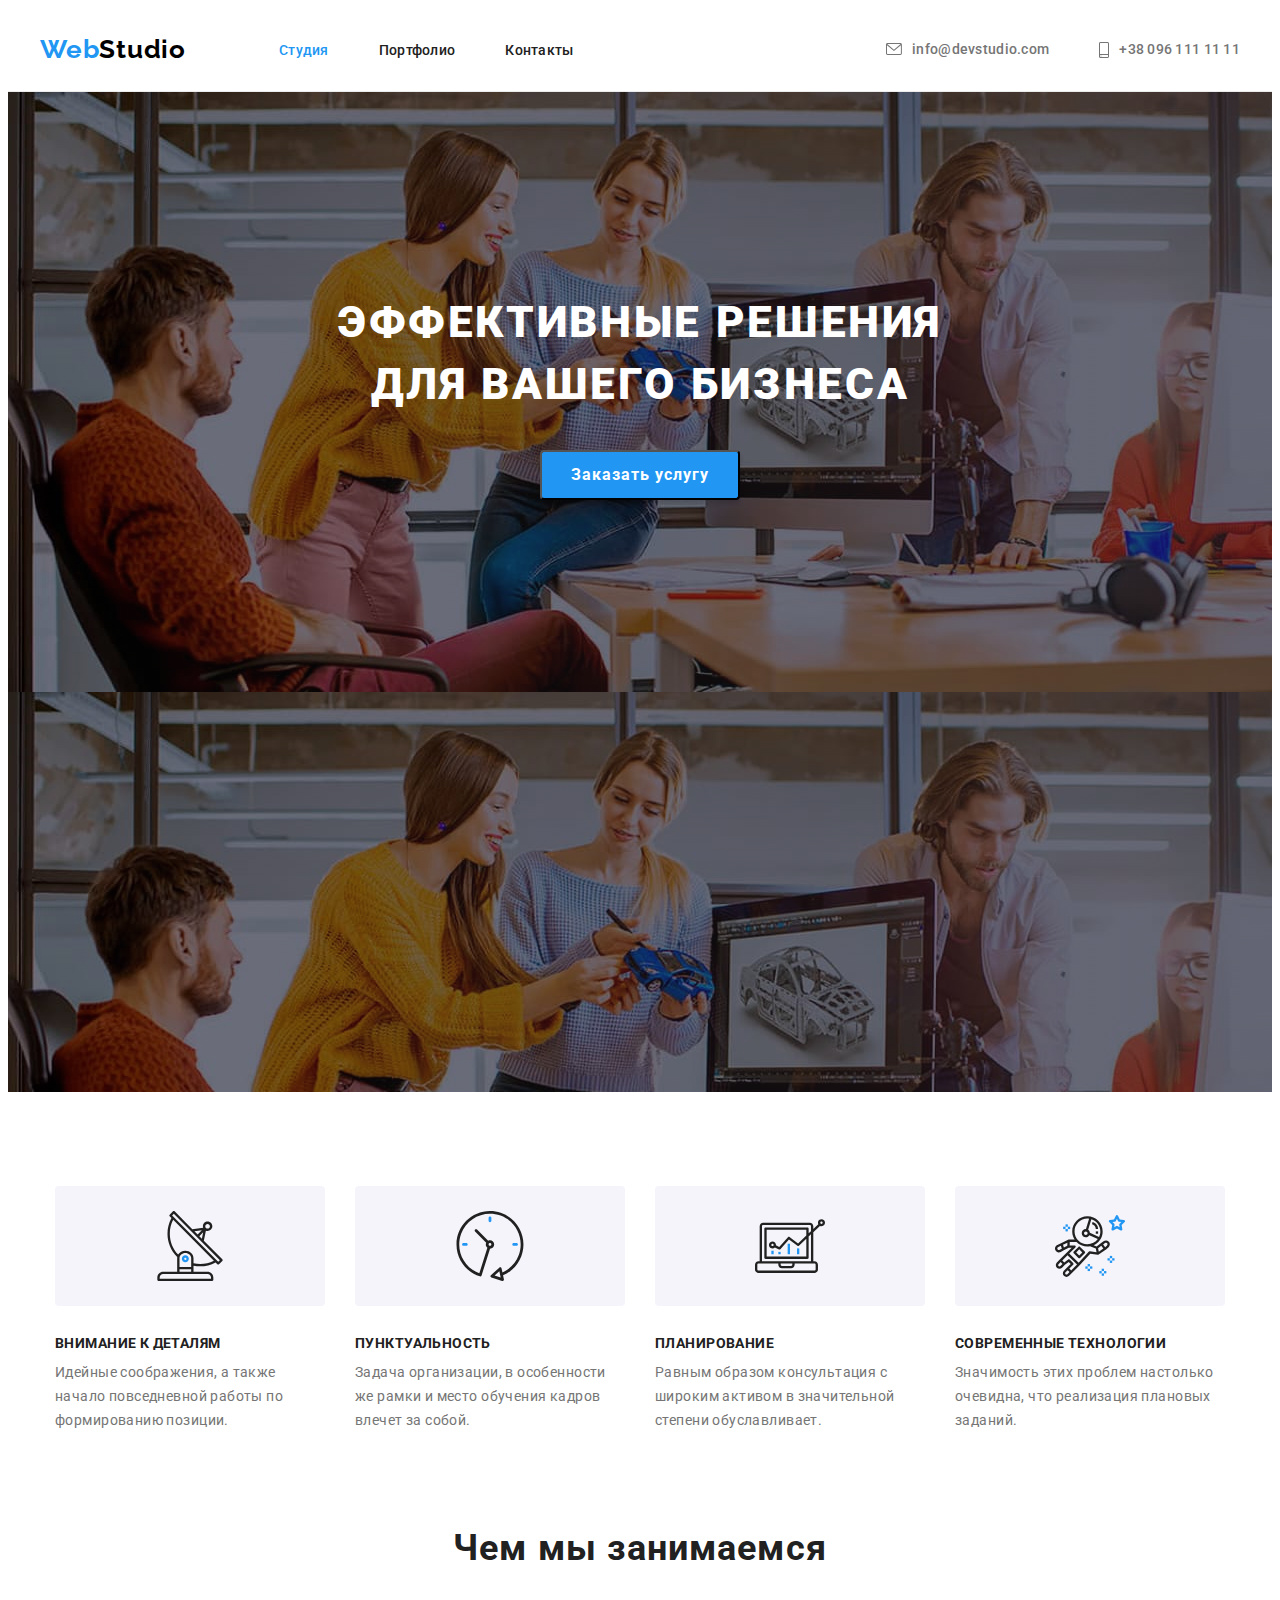
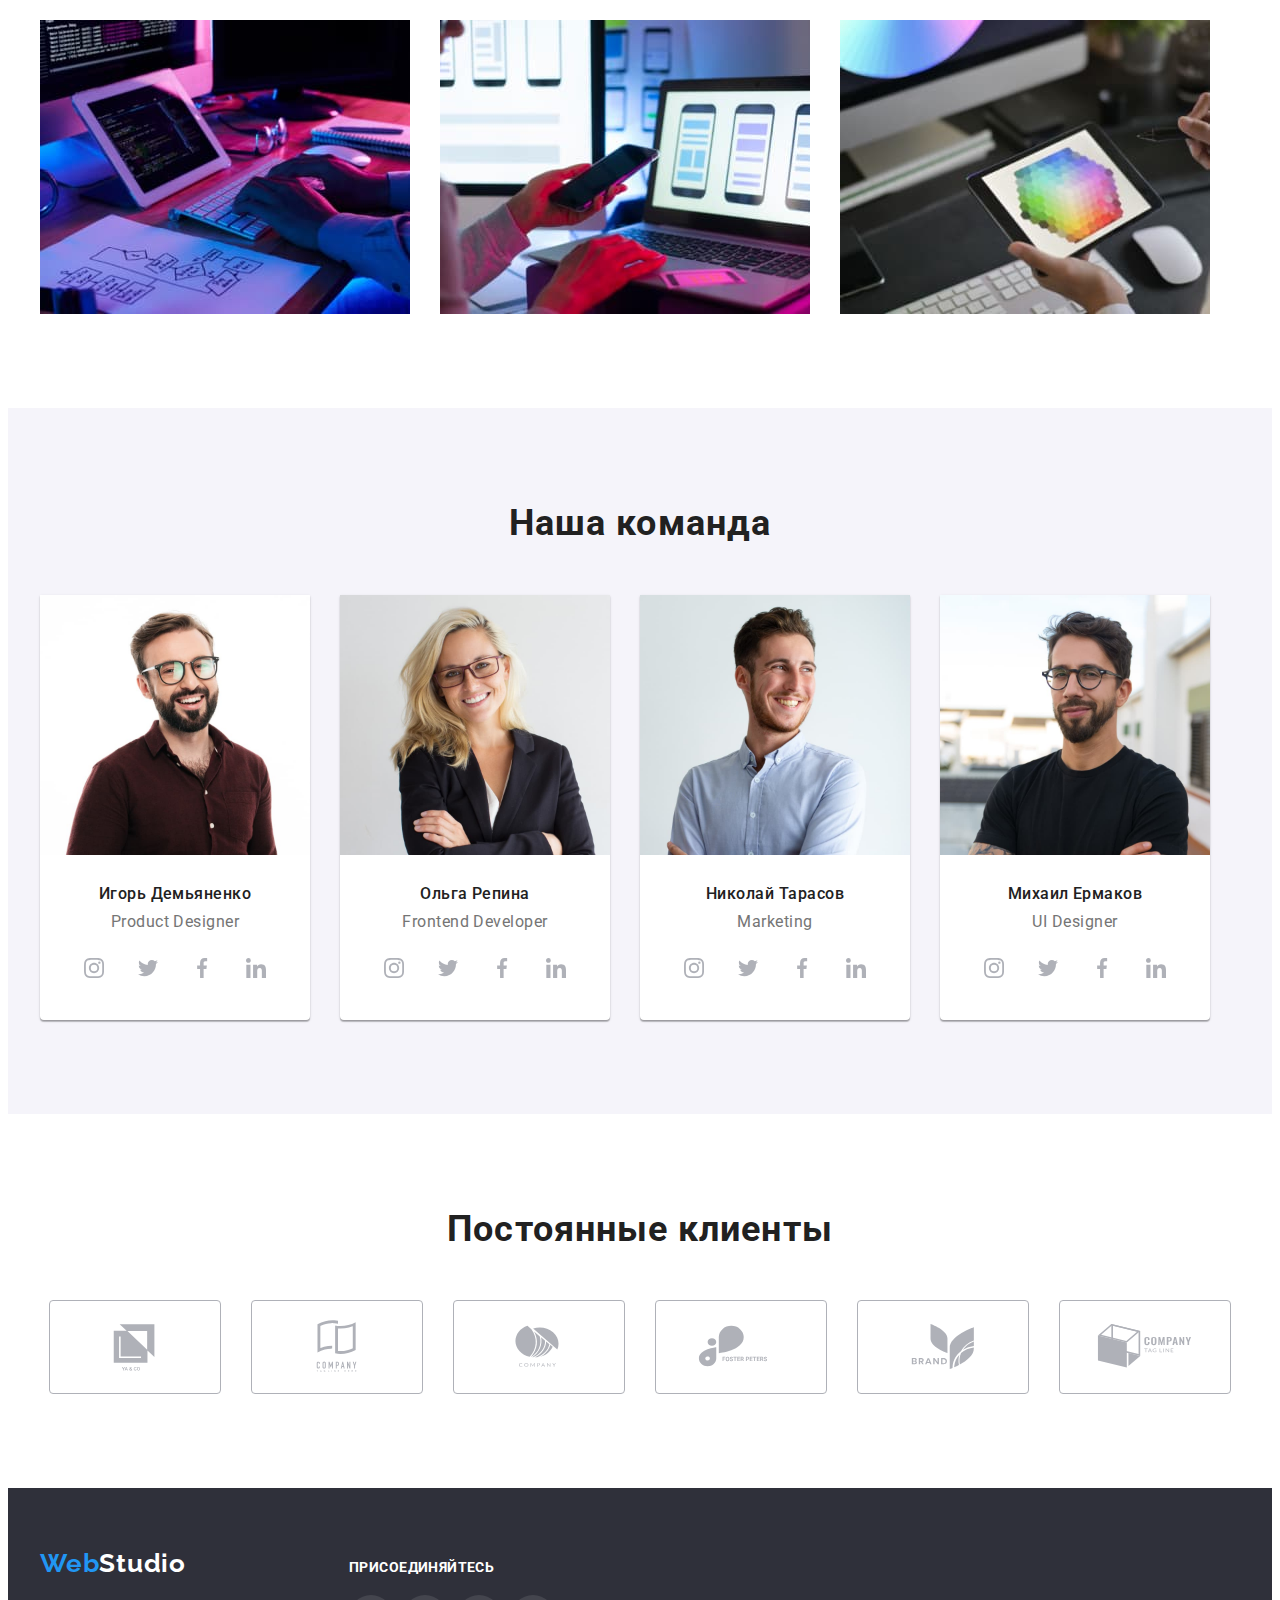
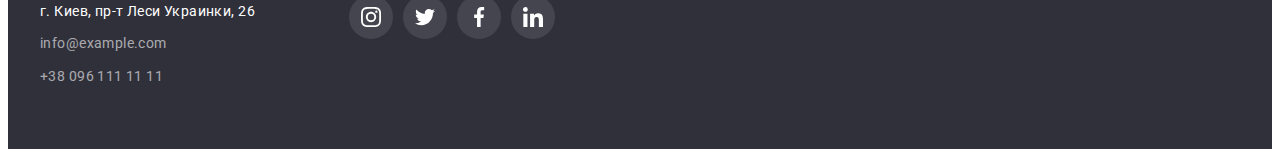
==== index.html @ eb212c73 "Initial commit" ====
<!DOCTYPE html>
<html lang="ru">
  <head>
    <meta charset="UTF-8" />
    <meta http-equiv="X-UA-Compatible" content="IE=edge" />
    <meta name="viewport" content="width=device-width, initial-scale=1.0" />
    <title>Главная страница веб студии</title>
    <!-- Project fonts -->
    <link rel="preconnect" href="https://fonts.googleapis.com">
<link rel="preconnect" href="https://fonts.gstatic.com" crossorigin>
<link href="https://fonts.googleapis.com/css2?family=Raleway:wght@700&family=Roboto:wght@400;500;700;900&display=swap" rel="stylesheet">
<!-- Modern normalize -->
<link rel="stylesheet" href="https://cdnjs.cloudflare.com/ajax/libs/modern-normalize/1.1.0/modern-normalize.min.css" integrity="sha512-wpPYUAdjBVSE4KJnH1VR1HeZfpl1ub8YT/NKx4PuQ5NmX2tKuGu6U/JRp5y+Y8XG2tV+wKQpNHVUX03MfMFn9Q==" crossorigin="anonymous" referrerpolicy="no-referrer" />
    <!-- Custom styles -->
<link rel="stylesheet" href="./css/styles.css">
  </head>
  <body class="page" >
    <!-- Header-->
    <header class="hdr">
     <div class="container hdr-container">
        <nav class="navigation hdr-container">
        <a class="company-name" href="/">Web<span class="logo-second-color">Studio </span></a>
        <ul class="list nav-list">
          <li class="nav-item">
            <a class="link nav-link" href="./index.html">  <span class="current">Студия</span> </a>
          </li>
          <li class="nav-item">
            <a class="link nav-link" href="./portfolio.html">Портфолио</a>
          </li>
          <li class="nav-item">
            <a class="link nav-link" href="#">Контакты</a>
          </li>
        </ul>
      </nav>
      <ul class="list contacts">
        <li><a class="link contacts-link contacts-mail" href="mailto:info@devstudio.com" aria-label="иконка конверта">
<svg class="contacts-icons" width="16" height="12">
                      <use href="./images/sprite.svg#icon-envelope">
                      </use>
                    </svg>
                    info@devstudio.com
        </a>
      </li>
        <li><a class="link contacts-link contacts-phone" href="tel:380961111111" aria-label="иконка мобильного телефона">
<svg class="contacts-icons" width="10" height="16">
                      <use href="./images/sprite.svg#icon-smartphone">
                      </use>
                    </svg>
                    +38 096 111 11 11
        </a>
      </li>
      </ul>
     </div>
    </header>
    <main>
      <!-- Hero-->
        <section class="hero">
                 <div class="container">
            <h1 class="hero-heading"> Эффективные решения <br /> для вашего бизнеса</h1>
            <button class="hero-btn" type="button">Заказать услугу</button>
            </div>
        </section>
        <!--Advantages section-->
      <section class="advantages section">
       <div class="container">
          <ul class="list advantages-list">
          <li class="advantages-item">
            <a class="advantages-link" href="" aria-label="иконка антенна">
                <svg class="advantages-icon" width="70" height="70">
                  <use href="./images/sprite.svg#icon-antenna">
                  </use>
                </svg>
              </a>
            <h3 class="advantages-heading">Внимание к деталям</h3>
            <p class="advantages-text">Идейные соображения, а также начало повседневной работы по формированию позиции.</p>
          </li>
          <li class="advantages-item">
            <a class="advantages-link" href="" aria-label="иконка часы">
                <svg class="advantages-icon" width="70" height="70">
                  <use href="./images/sprite.svg#icon-clock">
                  </use>
                </svg>
              </a>
            <h3 class="advantages-heading">Пунктуальность</h3>
            <p class="advantages-text">
              Задача организации, в особенности же рамки и место обучения кадров влечет за собой.
            </p>
          </li>
          <li class="advantages-item">
            <a class="advantages-link" href="" aria-label="иконка диаграмма">
                <svg class="advantages-icon" width="70" height="70">
                  <use href="./images/sprite.svg#icon-diagram">
                  </use>
                </svg>
              </a>
            <h3 class="advantages-heading">Планирование</h3>
            <p class="advantages-text">
              Равным образом консультация с широким активом в значительной степени обуславливает.
            </p>
          </li>
          <li class="advantages-item">
            <a class="advantages-link" href="" aria-label="иконка астронавт">
                <svg class="advantages-icon" width="70" height="70">
                  <use href="./images/sprite.svg#icon-astronaut">
                  </use>
                </svg>
              </a>
            <h3 class="advantages-heading">Современные технологии</h3>
            <p class="advantages-text">Значимость этих проблем настолько очевидна, что реализация плановых заданий.</p>
          </li>
        </ul>
       </div>
        </section>
        <!--Occupation section-->
        <section class="occupation section">
       <div class="container">
          <h2 class="occupation-heading">Чем мы занимаемся</h2>
        <ul class="list occupation-list">
          <li class="occupation-item">
            <img
            class="occupation-img img"
              src="./images/what-we-do/what_we_do-1.jpeg"
              alt="верстка сайтов"
              width="370"
              height="294"
            />
          </li>
          <li class="occupation-item">
            <img
            class="occupation-img img"
              src="./images/what-we-do/what_we_do-2.jpeg"
              alt="разработка мобильных приложений"
              width="370"
              height="294"
            />
          </li>
          <li class="occupation-item">
            <img
            class="occupation-img img"
              src="./images/what-we-do/what_we_do-3.jpeg"
              alt="дизайн сайтов"
              width="370"
              height="294"
            />
          </li>
        </ul>
       </div>
      </section>
      <!--Member section-->
      <section class="member section">
       <div class="container">
          <h2 class="member-heading">Наша команда</h2>
        <ul class="list member-list">
          <li class="member-item">
            <img
              class="member-img img"
              src="./images/team/team_member-1.jpeg"
              alt="Игорь Демьяненко"
              width="270"
              height="260"
            />
            <div class="member-group">
              <h3 class="member-title">Игорь Демьяненко</h3>
              <p class="member-position" lang="en">Product Designer</p>
              <ul class="socials list">
                <li class="socials-item">
                  <a class="socials-link link" href="" target="_blank" rel="noopener noreferrer" aria-label="иконка Instagram">
                    <svg class="socials-icons" width="20" height="20">
                      <use href="./images/sprite.svg#icon-instagram_2">
                      </use>
                    </svg>
                  </a>
                </li>
                <li class="socials-item">
                  <a class="socials-link link" href="" target="_blank" rel="noopener noreferrer" aria-label="иконка Twitter">
                    <svg class="socials-icons" width="20" height="20">
                      <use href="./images/sprite.svg#icon-twitter_1">
                      </use>
                    </svg>
                  </a>
                </li>
                <li class="socials-item">
                  <a class="socials-link link" href="" target="_blank" rel="noopener noreferrer" aria-label="иконка Facebook">
                    <svg class="socials-icons" width="20" height="20">
                      <use href="./images/sprite.svg#icon-facebook_1">
                      </use>
                    </svg>
                  </a>
                </li>
                <li class="socials-item">
                  <a class="socials-link link" href="" target="_blank" rel="noopener noreferrer" aria-label="иконка LinkedIn">
                    <svg class="socials-icons" width="20" height="20">
                      <use href="./images/sprite.svg#icon-linkedin_1">
                      </use>
                    </svg>
                  </a>
                </li> 
              </ul>
            </div>
          </li>
          <li class="member-item">
            <img
              class="member-img img"
              src="./images/team/team_member-2.jpeg"
              alt="Ольга Репина"
              width="270"
              height="260"
            />
            <div class="member-group">
              <h3 class="member-title">Ольга Репина</h3>
              <p class="member-position" lang="en">Frontend Developer</p>
            <ul class="socials list">
                <li class="socials-item">
                  <a class="socials-link link" href="" target="_blank" rel="noopener noreferrer" aria-label="иконка Instagram">
                    <svg class="socials-icons" width="20" height="20">
                      <use href="./images/sprite.svg#icon-instagram_2">
                      </use>
                    </svg>
                  </a>
                </li>
                <li class="socials-item">
                  <a class="socials-link link" href="" target="_blank" rel="noopener noreferrer" aria-label="иконка Twitter">
                    <svg class="socials-icons" width="20" height="20">
                      <use href="./images/sprite.svg#icon-twitter_1">
                      </use>
                    </svg>
                  </a>
                </li>
                <li class="socials-item">
                  <a class="socials-link link" href="" target="_blank" rel="noopener noreferrer" aria-label="иконка Facebook">
                    <svg class="socials-icons" width="20" height="20">
                      <use href="./images/sprite.svg#icon-facebook_1">
                      </use>
                    </svg>
                  </a>
                </li>
                <li class="socials-item">
                  <a class="socials-link link" href="" target="_blank" rel="noopener noreferrer" aria-label="иконка LinkedIn">
                    <svg class="socials-icons" width="20" height="20">
                      <use href="./images/sprite.svg#icon-linkedin_1">
                      </use>
                    </svg>
                  </a>
                </li> 
              </ul>
            </div>
          </li>
          <li class="member-item">
            <img
              class="member-img img"
              src="./images/team/team_member-3.jpeg"
              alt="Николай Тарасов"
              width="270"
              height="260"
            />
            <div class="member-group">
              <h3 class="member-title">Николай Тарасов</h3>
              <p class="member-position" lang="en">Marketing</p>
            <ul class="socials list">
                <li class="socials-item">
                  <a class="socials-link link" href="" target="_blank" rel="noopener noreferrer" aria-label="иконка Instagram">
                    <svg class="socials-icons" width="20" height="20">
                      <use href="./images/sprite.svg#icon-instagram_2">
                      </use>
                    </svg>
                  </a>
                </li>
                <li class="socials-item">
                  <a class="socials-link link" href="" target="_blank" rel="noopener noreferrer" aria-label="иконка Twitter">
                    <svg class="socials-icons" width="20" height="20">
                      <use href="./images/sprite.svg#icon-twitter_1">
                      </use>
                    </svg>
                  </a>
                </li>
                <li class="socials-item">
                  <a class="socials-link link" href="" target="_blank" rel="noopener noreferrer" aria-label="иконка Facebook">
                    <svg class="socials-icons" width="20" height="20">
                      <use href="./images/sprite.svg#icon-facebook_1">
                      </use>
                    </svg>
                  </a>
                </li>
                <li class="socials-item">
                  <a class="socials-link link" href="" target="_blank" rel="noopener noreferrer" aria-label="иконка LinkedIn">
                    <svg class="socials-icons" width="20" height="20">
                      <use href="./images/sprite.svg#icon-linkedin_1">
                      </use>
                    </svg>
                  </a>
                </li> 
              </ul>
            </div>
          </li>
          <li class="member-item">
            <img
             class="member-img img"
              src="./images/team/team_member-4.jpeg"
              alt="Михаил Ермаков"
              width="270"
              height="260"
            />
            <div class="member-group">
              <h3 class="member-title">Михаил Ермаков</h3>
              <p class="member-position" lang="en">UI Designer</p>
            <ul class="socials list">
                <li class="socials-item">
                  <a class="socials-link link" href="" target="_blank" rel="noopener noreferrer" aria-label="иконка Instagram">
                    <svg class="socials-icons" width="20" height="20">
                      <use href="./images/sprite.svg#icon-instagram_2">
                      </use>
                    </svg>
                  </a>
                </li>
                <li class="socials-item">
                  <a class="socials-link link" href="" target="_blank" rel="noopener noreferrer" aria-label="иконка Twitter">
                    <svg class="socials-icons" width="20" height="20">
                      <use href="./images/sprite.svg#icon-twitter_1">
                      </use>
                    </svg>
                  </a>
                </li>
                <li class="socials-item">
                  <a class="socials-link link" href="" target="_blank" rel="noopener noreferrer" aria-label="иконка Facebook">
                    <svg class="socials-icons" width="20" height="20">
                      <use href="./images/sprite.svg#icon-facebook_1">
                      </use>
                    </svg>
                  </a>
                </li>
                <li class="socials-item">
                  <a class="socials-link link" href="" target="_blank" rel="noopener noreferrer" aria-label="иконка LinkedIn">
                    <svg class="socials-icons" width="20" height="20">
                      <use href="./images/sprite.svg#icon-linkedin_1">
                      </use>
                    </svg>
                  </a>
                </li> 
              </ul>
            </div>
          </li>
        </ul>
       </div>
      </section>
      <!-- Clients section-->
      <section class="clients section">
        <div class="container">
          <h2 class="clients-heading">Постоянные клиенты</h2>
          <ul class="list clients-list">
            <li class="clients-item">
              <a class="clients-link" href="" target="_blank" rel="noopener noreferrer" aria-label="иконка компании YA&CO">
                <svg class="clients-icon" width="106" height="60">
                  <use href="./images/sprite.svg#icon-logo">
                  </use>
                </svg>
              </a>
            </li>
            <li class="clients-item">
              <a class="clients-link" href="" target="_blank" rel="noopener noreferrer" aria-label="иконка компании Company">
                <svg class="clients-icon" width="106" height="60">
                  <use href="./images/sprite.svg#icon-logo_1">
                  </use>
                </svg>
              </a>
            </li>
            <li class="clients-item">
              <a class="clients-link" href="" target="_blank" rel="noopener noreferrer" aria-label="иконка компании Company">
                <svg class="clients-icon" width="106" height="60">
                  <use href="./images/sprite.svg#icon-logo_2">
                  </use>
                </svg>
              </a>
            </li>
            <li class="clients-item">
              <a class="clients-link" href="" target="_blank" rel="noopener noreferrer" aria-label="иконка компании Foster Peters">
                <svg class="clients-icon" width="106" height="60">
                  <use href="./images/sprite.svg#icon-logo_3">
                  </use>
                </svg>
              </a>
            </li>
            <li class="clients-item">
              <a class="clients-link" href="" target="_blank" rel="noopener noreferrer" aria-label="иконка компании Brand">
                <svg class="clients-icon" width="106" height="60">
                  <use href="./images/sprite.svg#icon-logo_4">
                  </use>
                </svg>
              </a>
            </li>
            <li class="clients-item">
              <a class="clients-link" href="" target="_blank" rel="noopener noreferrer" aria-label="иконка компании Company">
                <svg class="clients-icon" width="106" height="60">
                  <use href="./images/sprite.svg#icon-logo_5">
                  </use>
                </svg>
              </a>
            </li>
          </ul>
        </div>
      </section>
    </main>
    <!--Footer-->
    <footer class="ftr">
     <div class="container">
       <ul class="list ftr-list">
         <li class="ftr-item">
        <a class="company-name" href="/">Web<span class="studio-color">Studio </span> </a>
      <address class="address">
        <p class="adrs">
        г. Киев, пр-т Леси Украинки, 26 <br />
        </p>
        <a class="link adrs-link" href="mailto:info@example.com">info@example.com</a> <br />
        <a class="link adrs-link" href="tel:380961111111">+38 096 111 11 11</a>
      </address>
      </li>
      <li class="ftr-item">
        <p class="ftr-socials-caption">Присоединяйтесь</p>
        <ul class="socials list">
                <li class="ftr-socials-item">
                  <a class="ftr-socials-link link" href="" target="_blank" rel="noopener noreferrer" aria-label="иконка Instagram">
                    <svg class="ftr-socials-icons" width="20" height="20">
                      <use href="./images/sprite.svg#icon-instagram_footer">
                      </use>
                    </svg>
                  </a>
                </li>
                <li class="ftr-socials-item">
                  <a class="ftr-socials-link link" href="" target="_blank" rel="noopener noreferrer" aria-label="иконка Twitter">
                    <svg class="ftr-socials-icons" width="20" height="20">
                      <use href="./images/sprite.svg#icon-twitter_footer">
                      </use>
                    </svg>
                  </a>
                </li>
                <li class="ftr-socials-item">
                  <a class="ftr-socials-link link" href="" target="_blank" rel="noopener noreferrer" aria-label="иконка Facebook">
                    <svg class="ftr-socials-icons" width="20" height="20">
                      <use href="./images/sprite.svg#icon-facebook_footer">
                      </use>
                    </svg>
                  </a>
                </li>
                <li class="ftr-socials-item">
                  <a class="ftr-socials-link link" href="" target="_blank" rel="noopener noreferrer" aria-label="иконка LinkedIn">
                    <svg class="ftr-socials-icons" width="20" height="20">
                      <use href="./images/sprite.svg#icon-linkedin_footer">
                      </use>
                    </svg>
                  </a>
                </li> 
              </ul>
      </li>
      </ul>
     </div>
    </footer>
  </body>
</html>
---- css/styles.css ----
/*  вторичный цвет текста #212121 */
/* основной цвет текста #757575 */
/* синий цвет акцент #2196F3 */
/* белый цвет #FFFFFF */
/* черный цвет для WebStudio #000000 */
/* основной цвет фона #E5E5E5 */
/* вторичный цвет фона #2F303A */
/* filter button color #F5F4FA */
:root {
    --accent: #2196F3;
    --white-color: #FFFFFF;
    --black-color: #000000;
    --main-bckgrnd-color:#E5E5E5;
    --main-font: 'Roboto', sans-serif;
}

/* main styles */
.link{
    text-decoration: none
}
.current {
    color: #2196F3;
}
body {
    color: #757575;
    font-family: 'Roboto', sans-serif;
 
}
h1,h2,h3,h4,h5,h6,p {
    margin: 0;
}
.img {
    display: block;
    max-width: 100%;
    height: auto;
}
.container {
    width: 1200px;
    padding-left: 15px;
    padding-right: 15px;
    margin-left: auto;
    margin-right: auto;
}
.section {
    padding-top: 94px;
    padding-bottom: 94px;

}
/* Header style */
.hdr {
background-color:     #FFFFFF;
border-bottom: 1px solid #ECECEC;
}

.hdr-container {
    display: flex;
    align-items: center;
}
/* Logo style */
.company-name {
    color: #2196F3;
font-family: 'Raleway';
font-weight: 700;
font-size: 26px;
line-height: 1.2;
letter-spacing: 0.03em;
text-decoration: none;
margin-right: 93px;
}
.logo-second-color {
    color: #000000;
}
.list {
    list-style: none;
    padding: 0;
    margin: 0;
}
/* Navigation style */
.navigation .link {
    font-family: inherit;
    color: #212121;
font-weight: 500;
font-size: 14px;
line-height: 1.1;
letter-spacing: 0.02em;
}
.navigation .link:hover, 
.navigation .link:focus {
    color: #2196F3;
}
.nav-list {
    display: flex;
    align-items: center;
}
.nav-item {
    margin-right: 50px;
    display: block;
    padding-top: 32px;
    padding-bottom: 32px;
}
.nav-item:last-child {
    margin-right: 0;
}
.nav-link {
    padding-top: 32px;
    padding-bottom: 32px;
}
/* Contact list style */
.contacts {
    margin-left: auto;
    display: flex;
    align-items: center;
    
}
.contacts-link {
    font-family: inherit;
   color: #757575; 
font-weight: 500;
font-size: 14px;
line-height: 1.1;
letter-spacing: 0.02em;
padding-top: 32px;
    padding-bottom: 32px;
    display: flex;
    align-items: center;
}
.contacts-link:hover,
.contacts-link:focus {
   color: #2196F3; 
}
.contacts-mail {
    margin-right: 50px;
}
.contacts-icons {
    fill: currentColor;
    margin-right: 10px;
}
/* Hero style */
.hero {
    max-width: 1600px;
    height: 600px;
    margin-right: auto;
    margin-left: auto;
    background-image: linear-gradient(
        to right,
        rgba(0,0,0,0.2),
         rgba(47, 48, 58, 0.4)
    ),
        url(../images/hero-background/hero_bckgrnd.jpeg);
padding: 200px 0;
}
.hero-heading {
    color: #FFFFFF;
font-weight: 900;
font-size: 44px;
line-height: 1.4;
text-align: center;
letter-spacing: 0.06em;
text-transform: uppercase;
width: 700px;
margin-bottom: 35px;
 margin-right: auto;
  margin-left: auto;
}
.hero-btn {
width: 200px;
height: 50px;
color: #FFFFFF;
background-color: #2196F3;
font-family: inherit;
font-weight: 700;
font-size: 16px;
line-height: 1.8;
display: block;
align-items: center;
text-align: center;
letter-spacing: 0.06em;
box-shadow: 0px 4px 4px rgba(0, 0, 0, 0.15);
border-radius: 4px;
cursor: pointer;
 margin-right: auto;
  margin-left: auto;
}
.hero-btn:hover,
.hero-btn:focus {
    background-color: #188CE8;;
}
/* Advantages style */
.advantages {
    background-color: var(--white-color);
}
.advantages-heading {
    color: #212121;
font-weight: 700;
font-size: 14px;
line-height: 1.1;
letter-spacing: 0.03em;
text-transform: uppercase;
margin-bottom: 10px;
}
.advantages-text {
font-size: 14px;
line-height: 1.7;
letter-spacing: 0.03em;
color: #757575;
}
.advantages-list {
    display: flex;
    align-items: center;
    justify-content: center;   
}
.advantages-item {
    margin-right: 30px;
    width: 270px;
}
.advantages-item:last-child{
    margin-right: 0;
}
.advantages-link {
       display: flex;
    align-items: center;
    justify-content: center;
    background: #F5F4FA;
border-radius: 4px;
width: 270px;
height: 120px;
margin-bottom: 30px;
}
/* Occupation styles */
.occupation {
    background-color:var(--white-color);
    padding-top: 0;
}
.occupation-heading {
    color: #212121;
font-weight: 700;
font-size: 36px;
line-height: 1.2;
text-align: center;
letter-spacing: 0.03em;
margin-bottom: 50px;
}
.occupation-list {
    display: flex;
}
.occupation-img {
    width: 370px;
height: 294px;
}
.occupation-item {
    margin-right: 30px;
}
.occupation-item:last-child{
    margin-right: 0;
}

/* Members styles */
.member {
    background-color: #F5F4FA;
}
.member-heading {
    color: #212121;
font-weight: 700;
font-size: 36px;
line-height: 1.2;
text-align: center;
letter-spacing: 0.03em;
margin-bottom: 50px;
}
.member-title {
        color: #212121;
font-weight: 500;
font-size: 16px;
line-height: 1.1;
text-align: center;
letter-spacing: 0.03em;
margin-bottom: 10px;
}
.member-position {
font-size: 16px;
line-height: 1.1;
text-align: center;
letter-spacing: 0.03em;
color: #757575;
margin-bottom: 16px;
}
.member-item {
    background-color: #FFFFFF;
        margin-right: 30px;
    box-shadow: 0px 1px 3px rgba(0, 0, 0, 0.12), 0px 1px 1px rgba(0, 0, 0, 0.14), 0px 2px 1px rgba(0, 0, 0, 0.2);
border-radius: 0px 0px 4px 4px;

}
.member-item:last-child{
    margin-right: 0;
}
.member-list {
    display: flex;
}
.member-group {
    padding-top: 30px ;
    padding-bottom: 30px ;

}
/* Socials icons for members */
.socials {
    display: flex;
    justify-content: center;
    align-items: center;
}
.socials-link {
    display: flex;
    align-items: center;
    justify-content: center;
    width: 44px;
    height: 44px;
    border-radius: 50%;
    background-color: #FFFFFF;
}
.socials-link:hover,
 .socials-link:focus {
    background-color: #2196F3;
}
.socials-item:not(:last-child) {
    margin-right: 10px;
}
.socials-icons {
    fill: #AFB1B8;
}
.socials-link:hover .socials-icons,
.socials-link:focus .socials-icons {
    fill: #FFFFFF;
}
/* Clients section styles */
.clients-heading {
font-weight: 700;
font-size: 36px;
line-height: 42px;
text-align: center;
letter-spacing: 0.03em;
color: #212121;
margin-bottom: 50px;
}
.clients-list {
display: flex;
    align-items: center;
    justify-content: center;    
}
.clients-link {
    display: flex;
    align-items: center;
    justify-content: center;
    border: 1px solid #AFB1B8;
border-radius: 4px;
width: 170px;
height: 92px;

}
.clients-item:not(:last-child) {
    margin-right: 30px;
}
.clients-link:hover,
.clients-link:focus {
    border-color: #2196F3;
}
.clients-icon {
    fill: #AFB1B8;
}
.clients-link:hover .clients-icon,
 .clients-link:focus .clients-icon{
    fill: #2196F3;
}
/* Footer styles */
.ftr {
    background-color: #2F303A;
    padding-top: 60px;
    padding-bottom: 60px;
}
.studio-color {
    color: #FFFFFF;
}
.adrs {
    color: #FFFFFF;
    font-family: 'Roboto';
font-style: normal;
font-size: 14px;
line-height: 1.7;
letter-spacing: 0.03em;
margin-top: 20px;
}
.link.adrs-link {
font-family: inherit;
font-style: normal;
font-size: 14px;
line-height: 1.7;
letter-spacing: 0.03em;
color: rgba(255, 255, 255, 0.6);
}
.link.adrs-link:hover, 
.link.adrs-link:focus {
    color: #2196F3;
}
.adrs-link {
    display: inline-block;
    margin-top: 9px;
}
.ftr-list {
    display: flex;
    align-items:baseline;
    justify-content:flex-start; 
}
.ftr-item:not(:last-child) {
    margin-right: 70px;
}
.ftr-socials-caption {
    font-weight: 700;
font-size: 14px;
line-height: 16px;
letter-spacing: 0.03em;
text-transform: uppercase;
color: #FFFFFF;
margin-bottom: 20px;
}
.ftr-socials-link {
    display: flex;
    align-items: center;
    justify-content: center;
    width: 44px;
    height: 44px;
    border-radius: 50%;
    background-color: rgba(255, 255, 255, 0.1);
}
.ftr-socials-link:hover,
 .ftr-socials-link:focus {
    background-color: #2196F3;
}
.ftr-socials-item:not(:last-child) {
    margin-right: 10px;
}
.ftr-socials-icons {
    fill: #FFFFFF;
}

/* portfolio styles */

/* Filter style */
.visually-hidden.filter-heading {
  position: absolute;
  white-space: nowrap;
  width: 1px;
  height: 1px;
  overflow: hidden;
  border: 0;
  padding: 0;
  clip: rect(0 0 0 0);
  clip-path: inset(50%);
  margin: -1px;
}
.filter-btn {
    color: #212121 ;  
     font-family: inherit;
font-weight: 500;
font-size: 16px;
line-height: 1.6;
text-align: center;
letter-spacing: 0.03em;
background-color: #F5F4FA;
border-radius: 4px;
cursor: pointer;
    border: transparent;
    padding: 6px 22px;
}
.filter-btn-item {
    margin-right: 8px;
}
.filter-btn-item:last-child {
    margin-right: 0;
}
.filter-btn:hover,
.filter-btn:focus {
    color: #FFFFFF;
    background-color: #2196F3;
    box-shadow: 0px 3px 1px rgba(0, 0, 0, 0.1), 0px 1px 2px rgba(0, 0, 0, 0.08), 0px 2px 2px rgba(0, 0, 0, 0.12);
}
.filter-examples-name {
    color: #212121;
font-weight: 700;
font-size: 18px;
line-height: 2;
letter-spacing: 0.06em;
margin-bottom: 4px;
}
.filter-examples-type {
font-size: 16px;
line-height: 1.8;
letter-spacing: 0.03em;
}
.filter-btn-list {
    display: flex;
    justify-content: center;
    margin-bottom: 50px;
}
.filter-examples-list {
    display: flex;
    flex-wrap: wrap;
}
.filter-examples-item {
    margin-right: 30px;
        margin-bottom: 30px;
 background: #FFFFFF;
border: 1px solid #EEEEEE;
    width: 370px;
height: 404px;
}
.filter-examples-item:hover,
.filter-examples-item:focus {
box-shadow: 0px 1px 1px rgba(0, 0, 0, 0.12), 0px 4px 4px rgba(0, 0, 0, 0.06), 1px 4px 6px rgba(0, 0, 0, 0.16);
.filter-examples-item:nth-last-child(-n + 3)
}
.filter-examples-item:nth-child(3n+3){
    margin-right: 0;
}
.filter-examples-group {
    padding: 20px 24px;
}
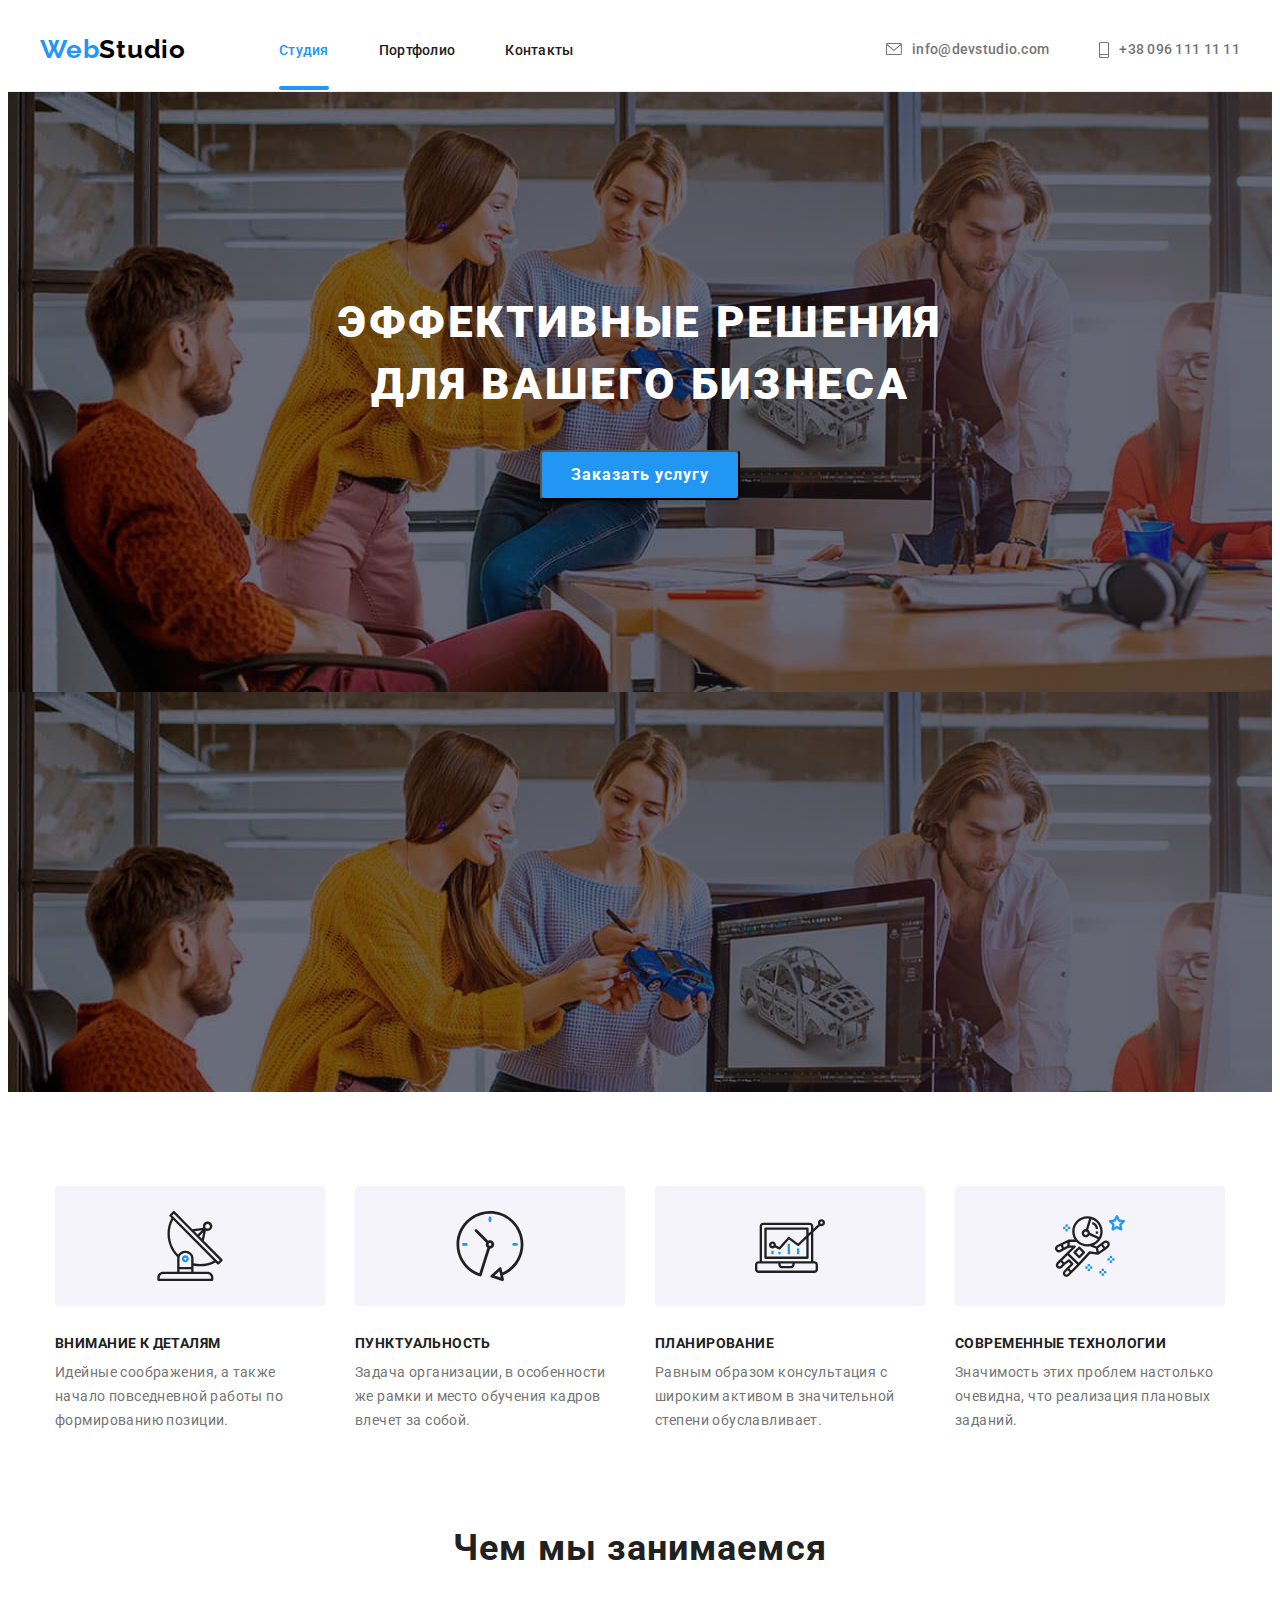
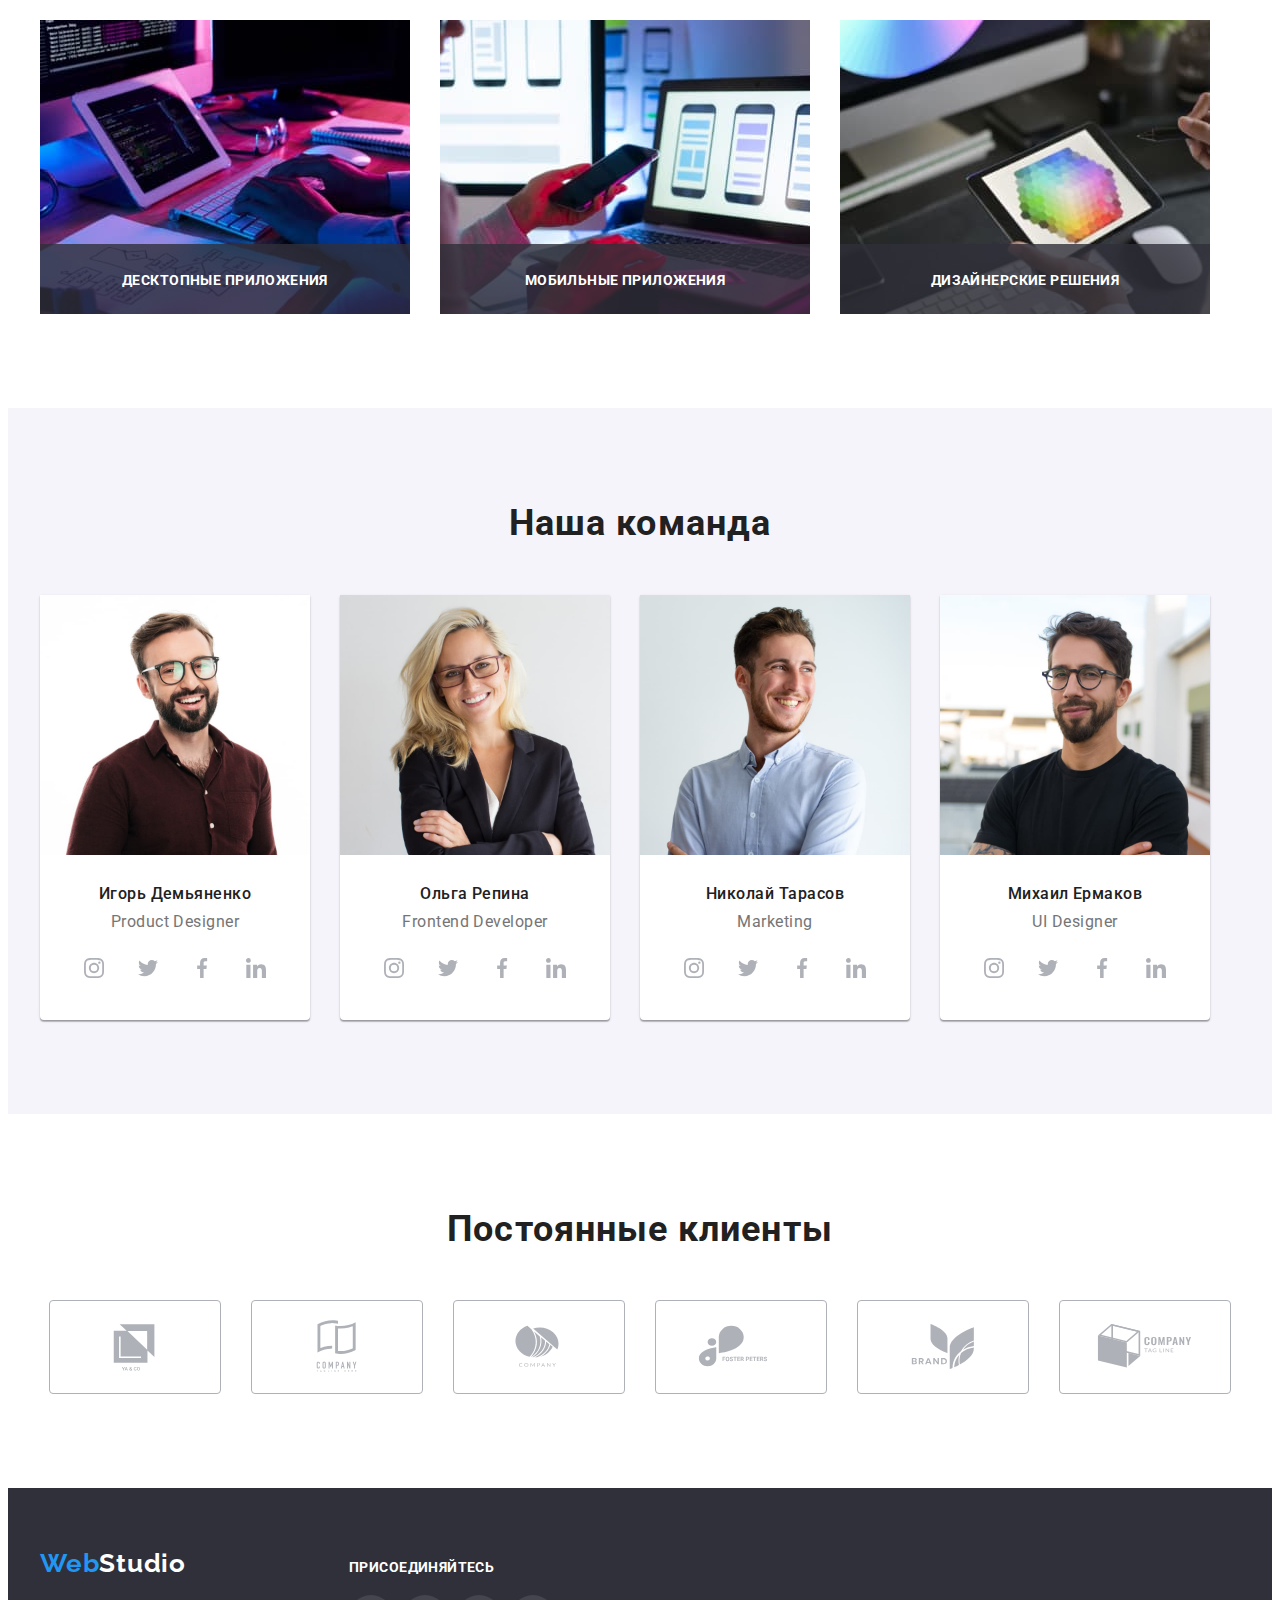
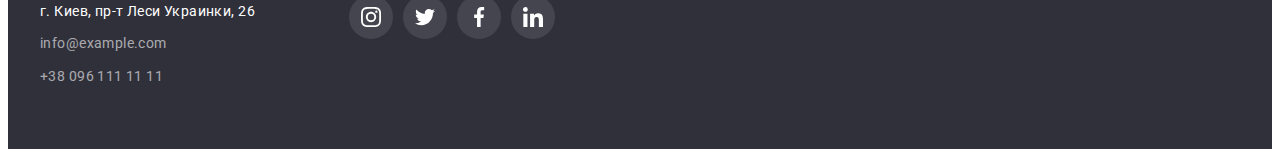
==== commit ea53aad2: "adds underline for current page in header+adds modal window+adds titles to occupation photos+creates" ====
--- a/index.html
+++ b/index.html
@@ -57,7 +57,18 @@
         <section class="hero">
                  <div class="container">
             <h1 class="hero-heading"> Эффективные решения <br /> для вашего бизнеса</h1>
-            <button class="hero-btn" type="button">Заказать услугу</button>
+            <button class="hero-btn" type="button" data-modal-open>Заказать услугу</button>
+            </div>
+            <div class="backdrop is-hidden" data-modal>
+              <div class="modal">
+<button class="modal-button" type="button" data-modal-close> 
+  <svg class="modal-icons" width="18" height="18">
+                      <use href="./images/sprite.svg#icon-close-modal-black">
+                      </use>
+                    </svg>
+</button>
+<form class="modal-form"></form>
+              </div>
             </div>
         </section>
         <!--Advantages section-->
@@ -124,6 +135,7 @@
               width="370"
               height="294"
             />
+            <p class="occupation-title">Десктопные приложения</p>
           </li>
           <li class="occupation-item">
             <img
@@ -133,6 +145,7 @@
               width="370"
               height="294"
             />
+            <p class="occupation-title">Мобильные приложения</p>
           </li>
           <li class="occupation-item">
             <img
@@ -142,6 +155,7 @@
               width="370"
               height="294"
             />
+            <p class="occupation-title">Дизайнерские решения</p>
           </li>
         </ul>
        </div>
@@ -453,5 +467,6 @@
       </ul>
      </div>
     </footer>
+     <script src="./js/modal.js"></script>
   </body>
 </html>
--- a/css/styles.css
+++ b/css/styles.css
@@ -12,6 +12,7 @@
     --black-color: #000000;
     --main-bckgrnd-color:#E5E5E5;
     --main-font: 'Roboto', sans-serif;
+    --cubic: cubic-bezier(0.4, 0, 0.2, 1);
 }
 
 /* main styles */
@@ -83,6 +84,7 @@
 font-size: 14px;
 line-height: 1.1;
 letter-spacing: 0.02em;
+transition: color 250ms var(--cubic);
 }
 .navigation .link:hover, 
 .navigation .link:focus {
@@ -104,6 +106,18 @@
 .nav-link {
     padding-top: 32px;
     padding-bottom: 32px;
+    position: relative;
+}
+.nav-link .current::after {
+    content: "";
+    position: absolute;
+    display: block;
+    width: 100%;
+    height: 4px;
+    background: #2196F3;
+border-radius: 2px;
+bottom: 0;
+left: 0;
 }
 /* Contact list style */
 .contacts {
@@ -123,6 +137,7 @@
     padding-bottom: 32px;
     display: flex;
     align-items: center;
+    transition: color 250ms var(--cubic);
 }
 .contacts-link:hover,
 .contacts-link:focus {
@@ -180,11 +195,55 @@
 cursor: pointer;
  margin-right: auto;
   margin-left: auto;
+  transition: background-color 250ms var(--cubic);
 }
 .hero-btn:hover,
 .hero-btn:focus {
-    background-color: #188CE8;;
-}
+    background-color: #188CE8;
+}
+.backdrop {
+    position: fixed;
+    top: 0;
+    left: 0;
+    height: 100%;
+    width: 100%;
+    background-color: rgba(0, 0, 0, 0.2);
+    z-index: 1;
+    opacity: 1;
+    transition: opacity 1000ms ease-out ;
+}
+.backdrop.is-hidden {
+opacity: 0;
+pointer-events: none;
+visibility: hidden;
+}
+.modal {
+position: absolute;
+top: 50%;
+left: 50%;
+transform: translate(-50%,-50%);
+ width: 528px;
+height: 581px;
+background-color: var(--white-color);
+box-shadow: 0px 1px 3px rgba(0, 0, 0, 0.12), 0px 1px 1px rgba(0, 0, 0, 0.14), 0px 2px 1px rgba(0, 0, 0, 0.2);
+border-radius: 4px;
+}
+.modal-button {
+    border-radius: 50%;
+    cursor: pointer;
+    position: absolute;
+    top: 10px;
+    right: 10px;
+    background-color: #FFFFFF;
+border: 1px solid rgba(0, 0, 0, 0.1);
+width: 30px;
+height: 30px;
+display: flex;
+align-items: center;
+justify-content: center;
+padding: 0;
+}
+
 /* Advantages style */
 .advantages {
     background-color: var(--white-color);
@@ -249,11 +308,35 @@
 }
 .occupation-item {
     margin-right: 30px;
+    position: relative;
+    height: 294px;
 }
 .occupation-item:last-child{
     margin-right: 0;
 }
-
+.occupation .occupation-item::after {
+    content: "";
+    position: absolute;
+    display: block;
+    width: 100%;
+    height: 70px;
+    background-color: rgba(47, 48, 58, 0.8);
+    bottom: 0;
+    left: 0;
+}
+.occupation-title {
+    color: var(--white-color);
+    font-weight: 700;
+font-size: 14px;
+line-height: 16px;
+text-align: center;
+letter-spacing: 0.03em;
+text-transform: uppercase;
+position: relative;
+bottom: 42px;
+    z-index: 1;
+
+}
 /* Members styles */
 .member {
     background-color: #F5F4FA;
@@ -316,6 +399,8 @@
     height: 44px;
     border-radius: 50%;
     background-color: #FFFFFF;
+    transition: background-color 250ms var(--cubic);
+
 }
 .socials-link:hover,
  .socials-link:focus {
@@ -326,6 +411,8 @@
 }
 .socials-icons {
     fill: #AFB1B8;
+    transition: fill 250ms var(--cubic);
+
 }
 .socials-link:hover .socials-icons,
 .socials-link:focus .socials-icons {
@@ -365,6 +452,8 @@
 }
 .clients-icon {
     fill: #AFB1B8;
+    transition: fill 250ms var(--cubic);
+
 }
 .clients-link:hover .clients-icon,
  .clients-link:focus .clients-icon{
@@ -395,6 +484,8 @@
 line-height: 1.7;
 letter-spacing: 0.03em;
 color: rgba(255, 255, 255, 0.6);
+transition: color 250ms var(--cubic);
+
 }
 .link.adrs-link:hover, 
 .link.adrs-link:focus {
@@ -429,6 +520,8 @@
     height: 44px;
     border-radius: 50%;
     background-color: rgba(255, 255, 255, 0.1);
+    transition: background-color 250ms var(--cubic);
+
 }
 .ftr-socials-link:hover,
  .ftr-socials-link:focus {
@@ -469,6 +562,9 @@
 cursor: pointer;
     border: transparent;
     padding: 6px 22px;
+    transition: color 250ms var(--cubic), 
+    background-color 250ms var(--cubic), 
+    box-shadow 250ms var(--cubic);
 }
 .filter-btn-item {
     margin-right: 8px;
@@ -511,6 +607,8 @@
 border: 1px solid #EEEEEE;
     width: 370px;
 height: 404px;
+transition: box-shadow 250ms var(--cubic);
+
 }
 .filter-examples-item:hover,
 .filter-examples-item:focus {
